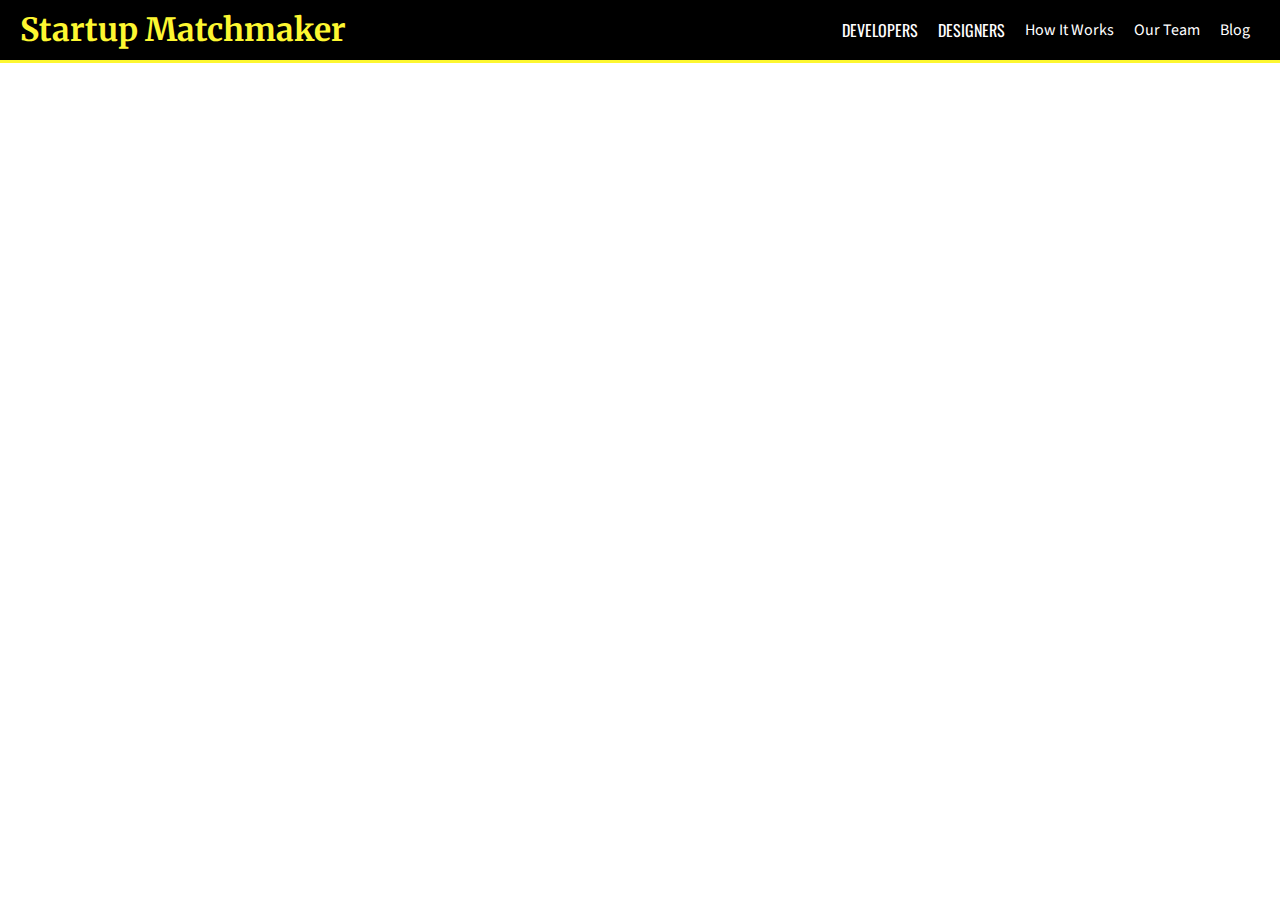
==== developers.html @ d272f88b "header" ====
<!DOCTYPE html>
<html>
<head>
  <title>Developers | Startup Matchmaker</title>
  <link href="https://fonts.googleapis.com/css?family=Merriweather:700,700i|Oswald:700|Source+Sans+Pro:400,700&display=swap" rel="stylesheet">
  <link rel="stylesheet" type="text/css" href="css/style.css">
</head>
<body>
 <header> 
    <div class="nav">
    <h1 class="logo"><a href="index.html">Startup Matchmaker</a></h1>
    <ul>
      <li class="nav-links caps-links"><a href="developers.html">Developers</a></li>
      <li class="nav-links caps-links"><a href="https://www.google.com">Designers</a></li>
      <li class="nav-links"><a href="how-it-works.html">How It Works</a></li>
      <li class="nav-links"><a href="https://www.google.com">Our Team</a></li>
      <li class="nav-links"><a href="https://www.google.com">Blog</a></li>
    </ul>
  </div>
  </header>

</body>
</html>
---- css/style.css ----
* {
  margin: 0;
  padding: 0;
  box-sizing: border-box;
}

header {
  background-color: #000;
  border-bottom: 3px solid #fdf731;
}
.nav {
  display: flex;
  justify-content: space-between;
  align-items: center;
  padding-left: 20px;
  padding-right: 20px;
}
h1 {
  font-family: 'Merriweather', serif;
  weight: 700;
  padding: 10px 0;
}
.logo a:link,
.logo a:visited {
  color: #fdf731;
  text-decoration: none;
}
ul {
  display: flex;
  font-family: 'Source Sans Pro', sans-serif;
  align-items: center;
  list-style: none;
}
.nav-links a:link, 
.nav-links a:visited {
  color: white;
  text-decoration: none;
  padding: 20px 10px;
}

.nav-links a:hover {
  background-color: #666;
}
li a {
  list-style-type: none;
  text-decoration: none;
  color: #fff;
}
.caps-links {
text-decoration: none;
font-family: 'Oswald', sans-serif;
text-transform: uppercase;
}
.caps-links a:link,
.caps-links a:visited {
  padding: 18px 10px;
}
h2 {
  text-align: center;
  align-items: center;
}
.tagline {
  background-color: #c6c6c6;
  color: #000;
  font-family: 'Merriweather', serif;
  font-weight: 700;
  font-style: italic;
  padding: 10px
}
s {
  color: #888;
}
.tagline span {
  border-bottom: solid 2px #fdf731;
}
.bg-img {
  display: flex;
  width: 100%;
  height: 350px;
  background-image: url("../images/coworking.jpg");
  background-repeat: no-repeat;
  background-size: cover;
  background-position-y: -295px;
}
.float-box {
  height: 275px;
  width:450px;
  background-color: rgba(255, 255, 255, .85);
  border: 1px solid #ddd;
  box-shadow: 2px 2px 10px rgba(0, 0, 0, .25);
  padding: 30px;
  margin-top: 37px;
  position: absolute;
  right: 37px;
}
.start-boxes {
  display: flex;
  justify-content: space-between;
  padding: 40px;
  border-top: 1px solid #ddd;
}
h3 {
  font-family: 'Merriweather', serif;
  weight: 700;
  font-size: 25px;
  color: #000;
  margin-bottom: 7px;
}
.floaty {
  font-family: 'Source Sans Pro', sans-serif;
  font-weight: 700;
  font-size: 30px;
}
p {
  font-family: 'Source Sans Pro', sans-serif;
  font-weight: 400;
  font-size: 20px;
  color: #000;
  margin-bottom: 40px;
}
.profile {
  background-color: #fdf731;
}
.buttons {
  font-family: 'Oswald', sans-serif;
  font-weight: 700;
  font-size: 20px;
  text-transform: uppercase;
  border-radius: 5px;
  padding: 8px 90px;
  color: #000;
  text-decoration: none;
  box-shadow: 2px 2px 5px rgba(0, 0, 0, .2);
}
.top {
  background-color: #fdf731;
}
.bottom {
  background-color: #c6c6c6;
}
.create-profile {
  padding-left: 30px;
  padding-right: 30px;
}
.find-developer {
  border-left: 1px solid #ddd;
  border-right: 1px solid #ddd;
  padding-left: 30px;
  padding-right: 30px;
}
.find-designer {
 padding-left: 30px;
 padding-right: 30px;
}
footer {
  background-color: #000;
}
.footer-text {
  font-family: 'Source Sans Pro', sans-serif;
  font-weight: 400;
  font-size: 20px;
  color: #fff;
  padding: 15px 20px;
  align-items: center;
}
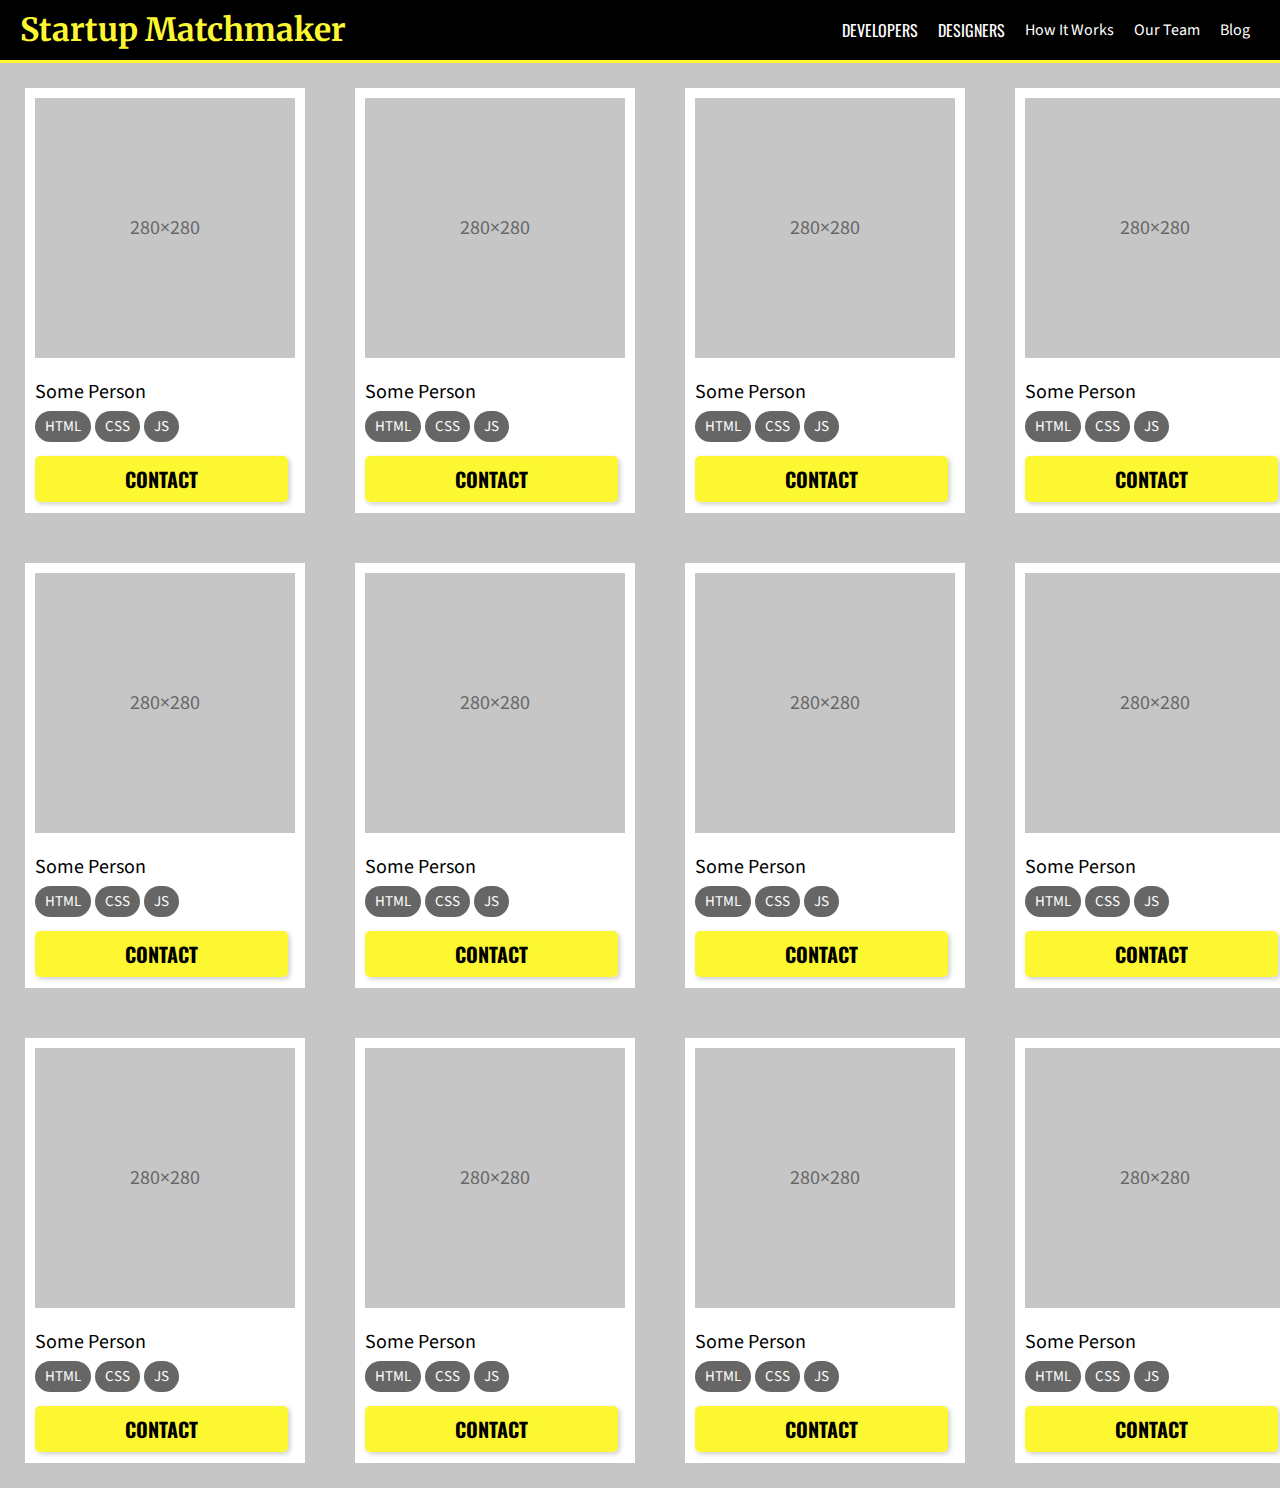
==== commit 7abb70ed: "developers html" ====
--- a/developers.html
+++ b/developers.html
@@ -4,6 +4,7 @@
   <title>Developers | Startup Matchmaker</title>
   <link href="https://fonts.googleapis.com/css?family=Merriweather:700,700i|Oswald:700|Source+Sans+Pro:400,700&display=swap" rel="stylesheet">
   <link rel="stylesheet" type="text/css" href="css/style.css">
+  <link rel="stylesheet" type="text/css" href="css/developers.css">
 </head>
 <body>
  <header> 
@@ -19,5 +20,110 @@
   </div>
   </header>
 
+  <section class="card-row">
+    <div class="card">
+      <div class="img-placeholder">280×280</div>
+      <div class="dev-info">
+        <h4>Some Person</h4>
+        <p class="languages"><span class="bubble">HTML</span> <span class="bubble">CSS</span> <span class="bubble">JS</span></p>
+      <a href="https://www.google.com" class="top buttons">Contact</a>
+    </div>
+  </div>
+  <div class="card">
+    <div class="img-placeholder">280×280</div>
+    <div class="dev-info">
+      <h4>Some Person</h4>
+      <p class="languages"><span class="bubble">HTML</span> <span class="bubble">CSS</span> <span class="bubble">JS</span></p>
+      <a href="https://www.google.com" class="top buttons">Contact</a>
+    </div>
+  </div>
+  <div class="card">
+    <div class="img-placeholder">280×280</div>
+    <div class="dev-info">
+      <h4>Some Person</h4>
+      <p class="languages"><span class="bubble">HTML</span> <span class="bubble">CSS</span> <span class="bubble">JS</span></p>
+      <a href="https://www.google.com" class="top buttons">Contact</a>
+    </div>
+  </div>
+  <div class="card">
+    <div class="img-placeholder">280×280</div>
+    <div class="dev-info">
+      <h4>Some Person</h4>
+      <p class="languages"><span class="bubble">HTML</span> <span class="bubble">CSS</span> <span class="bubble">JS</span></p>
+      <a href="https://www.google.com" class="top buttons">Contact</a>
+    </div>
+  </div>
+</section>
+
+  <section class="card-row">
+    <div class="card">
+      <div class="img-placeholder">280×280</div>
+      <div class="dev-info">
+        <h4>Some Person</h4>
+        <p class="languages"><span class="bubble">HTML</span> <span class="bubble">CSS</span> <span class="bubble">JS</span></p>
+      <a href="https://www.google.com" class="top buttons">Contact</a>
+    </div>
+  </div>
+  <div class="card">
+    <div class="img-placeholder">280×280</div>
+    <div class="dev-info">
+      <h4>Some Person</h4>
+      <p class="languages"><span class="bubble">HTML</span> <span class="bubble">CSS</span> <span class="bubble">JS</span></p>
+      <a href="https://www.google.com" class="top buttons">Contact</a>
+    </div>
+  </div>
+  <div class="card">
+    <div class="img-placeholder">280×280</div>
+    <div class="dev-info">
+      <h4>Some Person</h4>
+      <p class="languages"><span class="bubble">HTML</span> <span class="bubble">CSS</span> <span class="bubble">JS</span></p>
+      <a href="https://www.google.com" class="top buttons">Contact</a>
+    </div>
+  </div>
+  <div class="card">
+    <div class="img-placeholder">280×280</div>
+    <div class="dev-info">
+      <h4>Some Person</h4>
+      <p class="languages"><span class="bubble">HTML</span> <span class="bubble">CSS</span> <span class="bubble">JS</span></p>
+      <a href="https://www.google.com" class="top buttons">Contact</a>
+    </div>
+  </div>
+</section>
+
+  <section class="card-row">
+    <div class="card">
+      <div class="img-placeholder">280×280</div>
+      <div class="dev-info">
+        <h4>Some Person</h4>
+        <p class="languages"><span class="bubble">HTML</span> <span class="bubble">CSS</span> <span class="bubble">JS</span></p>
+      <a href="https://www.google.com" class="top buttons">Contact</a>
+    </div>
+  </div>
+  <div class="card">
+    <div class="img-placeholder">280×280</div>
+    <div class="dev-info">
+      <h4>Some Person</h4>
+      <p class="languages"><span class="bubble">HTML</span> <span class="bubble">CSS</span> <span class="bubble">JS</span></p>
+      <a href="https://www.google.com" class="top buttons">Contact</a>
+    </div>
+  </div>
+  <div class="card">
+    <div class="img-placeholder">280×280</div>
+    <div class="dev-info">
+      <h4>Some Person</h4>
+      <p class="languages"><span class="bubble">HTML</span> <span class="bubble">CSS</span> <span class="bubble">JS</span></p>
+      <a href="https://www.google.com" class="top buttons">Contact</a>
+    </div>
+  </div>
+  <div class="card">
+    <div class="img-placeholder">280×280</div>
+    <div class="dev-info">
+      <h4>Some Person</h4>
+      <p class="languages"><span class="bubble">HTML</span> <span class="bubble">CSS</span> <span class="bubble">JS</span></p>
+      <a href="https://www.google.com" class="top buttons">Contact</a>
+    </div>
+  </div>
+</section>
+
 </body>
 </html>--- a/css/developers.css
+++ b/css/developers.css
@@ -0,0 +1,49 @@
+body {
+  background-color: #c6c6c6;
+}
+.card-row {
+  display: flex;
+  justify-content: space-between;
+}
+
+.card {
+  margin: 25px;
+}
+.img-placeholder {
+  display: flex;
+  background-color: #c6c6c6;
+  font-family: 'Source Sans Pro', sans-serif;
+  font-weight: 400;
+  font-size: 20px;
+  color: #666;
+  height: 280px;
+  width: 280px;
+  border: 10px solid white;
+  justify-content: center;
+  align-items: center;
+}
+.dev-info {
+  background-color: #fff;
+  width: 280px;
+  height:145px;
+  border: 10px solid white;
+}
+h4 {
+  font-family: 'Source Sans Pro', sans-serif;
+  font-weight: 400;
+  font-size: 20px;
+  color: #000;
+  margin-bottom: 5px;
+}
+.languages {
+  margin-bottom: 25px
+}
+.bubble {
+  font-family: 'Source Sans Pro', sans-serif;
+  font-weight: 400;
+  font-size: 15px;
+  color: #fff;
+  background-color: #666;
+  border-radius: 25px;
+  padding: 5px 10px;
+}